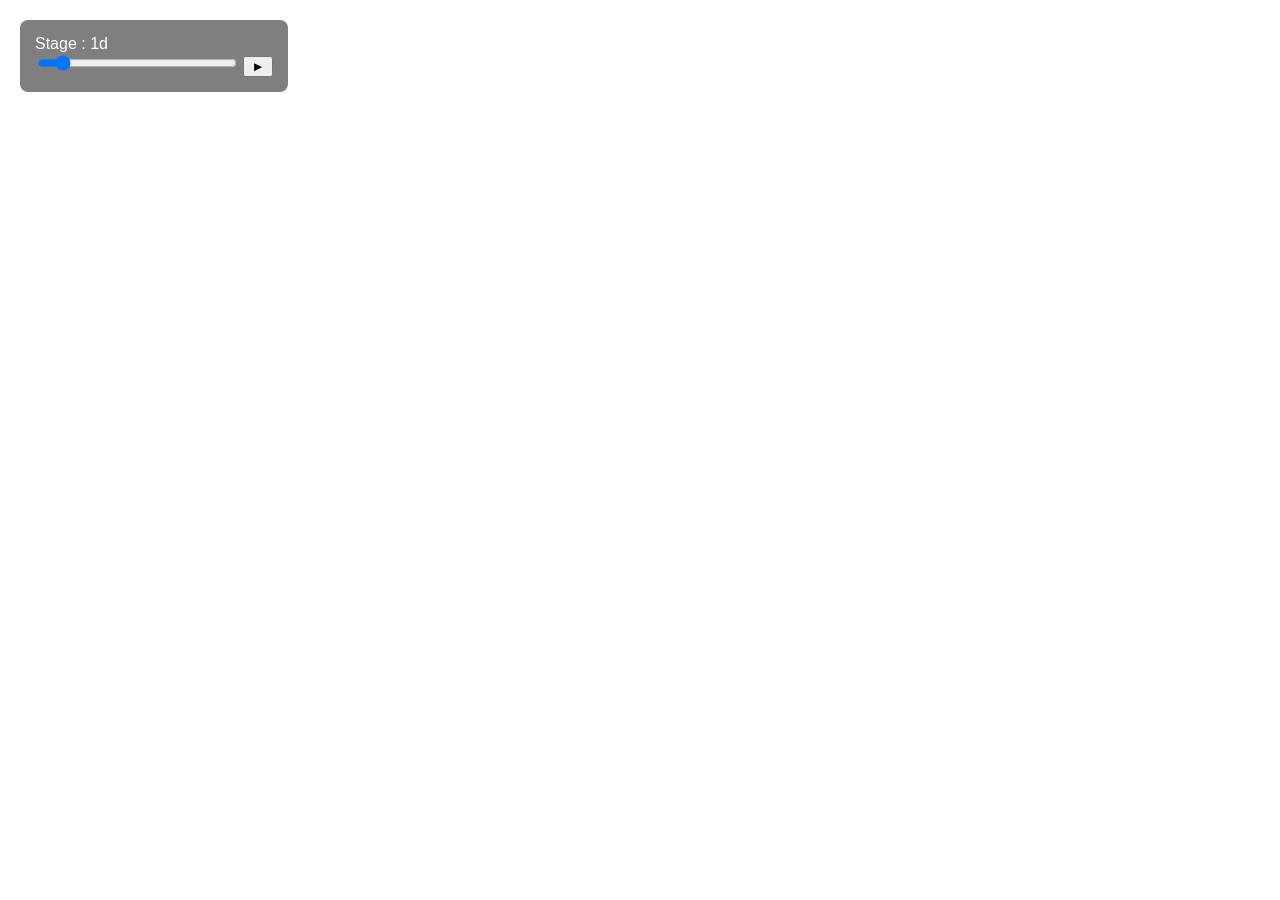
==== web/index.html @ 88723a84 "Simplification du code ajouts de fonctions sur vecteurs" ====
<!DOCTYPE html>
<html lang="en">
  <head>
    <meta charset="UTF-8" />
    <meta name="viewport" content="width=device-width, initial-scale=1.0" />
    <title>Projet Planete</title>
    <style>
      body {
        margin: 0;
      }
    </style>
    <script type="importmap">
      {
        "imports": {
          "three": "https://esm.sh/three@0.161.0",
          "three/addons/": "https://esm.sh/three@0.161.0/examples/jsm/"
        }
      }
    </script>
  </head>
  <body>
    <div id="ui-container" style="position: absolute; top: 20px; left: 20px; z-index: 100; color: white; font-family: sans-serif; background: rgba(0,0,0,0.5); padding: 15px; border-radius: 8px;">
        <label for="stage_slider"> Stage : <span id="stage_value">1</span>d</label>
        <br>
        <input type="range" id="stage_slider" min="0" max="10" step="1" value="1" style="width: 200px;">
        <button id="stage_autoplay">►</button>
    </div>
    <script type="module" src="main.js"></script>
  </body>
</html>
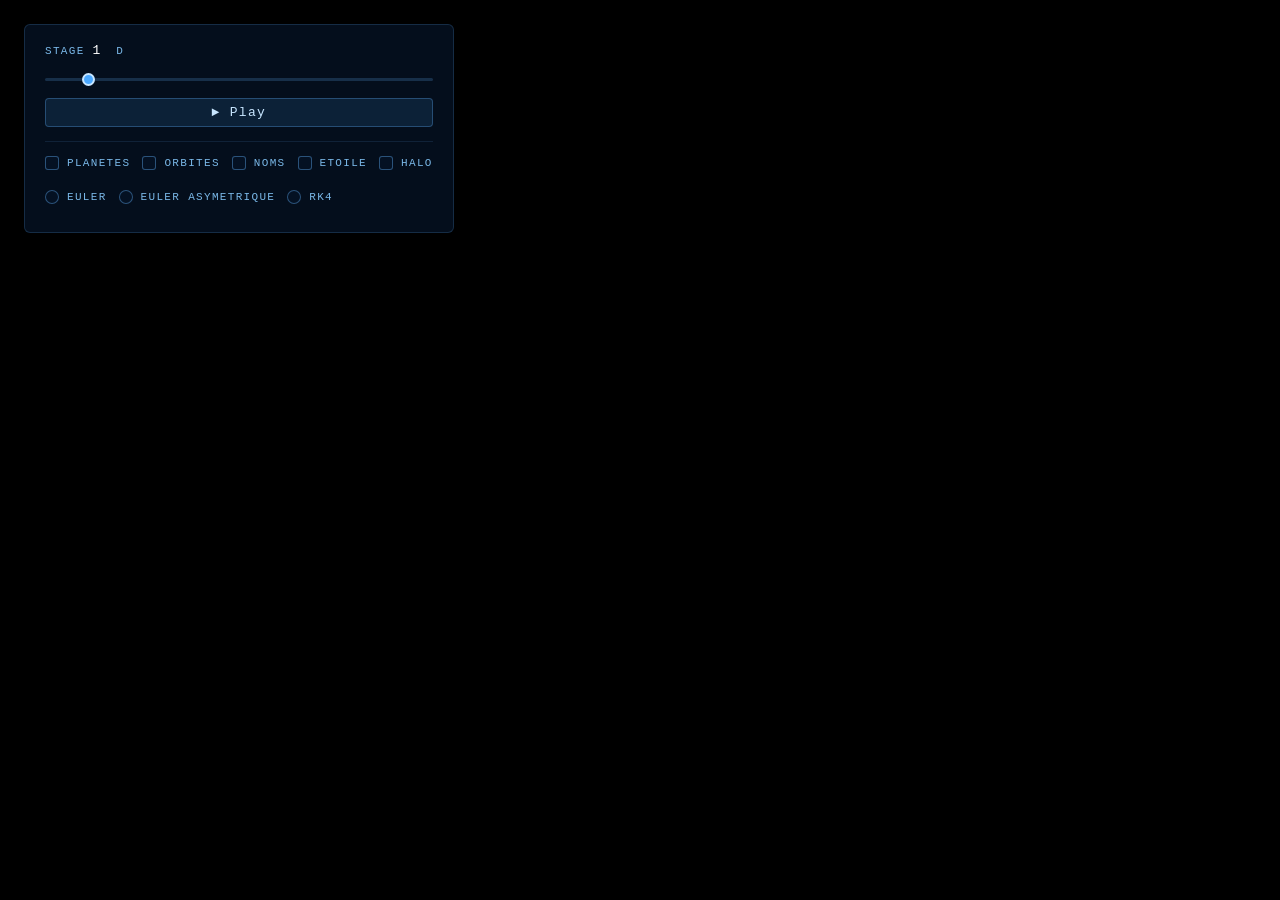
==== commit 32b6714b: "Ajout barre de chargement activable par bool dans le header #define LOADING_BAR 0  IMPACT SUR LES PE" ====
--- a/web/index.html
+++ b/web/index.html
@@ -4,11 +4,7 @@
     <meta charset="UTF-8" />
     <meta name="viewport" content="width=device-width, initial-scale=1.0" />
     <title>Projet Planete</title>
-    <style>
-      body {
-        margin: 0;
-      }
-    </style>
+    <link rel="stylesheet" href="style.css">
     <script type="importmap">
       {
         "imports": {
@@ -19,12 +15,59 @@
     </script>
   </head>
   <body>
-    <div id="ui-container" style="position: absolute; top: 20px; left: 20px; z-index: 100; color: white; font-family: sans-serif; background: rgba(0,0,0,0.5); padding: 15px; border-radius: 8px;">
-        <label for="stage_slider"> Stage : <span id="stage_value">1</span>d</label>
-        <br>
-        <input type="range" id="stage_slider" min="0" max="10" step="1" value="1" style="width: 200px;">
-        <button id="stage_autoplay">►</button>
+
+    <div id="ui-container">
+      <label for="stage_slider">Stage <span id="stage_value">1</span> d</label>
+      <input type="range" id="stage_slider" min="0" max="10" step="1" value="1">
+      <button id="stage_autoplay">► Play</button>
+
+      <form>
+        <div class="input-group">
+          <label class="checkbox">
+            <input class="checkbox__input" type="checkbox" id="checkbox_planets"/>
+            <span class="checkbox__label" for="checkbox_planetes">Planetes</span>
+          </label>
+          
+          <label class="checkbox">
+            <input class="checkbox__input" type="checkbox" id="checkbox_orbites"/>
+            <span class="checkbox__label" for="checkbox_orbites">Orbites</span>
+          </label>
+          
+          <label class="checkbox">
+            <input class="checkbox__input" type="checkbox" id="checkbox_names"/>
+            <span class="checkbox__label" for="checkbox_names">Noms</span>
+          </label>
+          
+          <label class="checkbox">
+            <input class="checkbox__input" type="checkbox" id="checkbox_etoile"/>
+            <span class="checkbox__label" for="checkbox_etoile">Etoile</span>
+          </label>
+
+          <label class="checkbox">
+            <input class="checkbox__input" type="checkbox" id="checkbox_halo"/>
+            <span class="checkbox__label" for="checkbox_etoile">Halo</span>
+          </label>
+        </div>
+        
+        <div class="input-group">
+          <label class="radio">
+            <input class="radio__input" type="radio" id="radio_euler" name="integration_method" />
+            <span class="radio__label" for="radio_euler">Euler</span>
+          </label>
+          
+          <label class="radio">
+            <input class="radio__input" type="radio" id="radio_euler_async" name="integration_method" />
+            <span class="radio__label" for="radio_euler_async">Euler Asymetrique</span>
+          </label>
+          
+          <label class="radio">
+            <input class="radio__input" type="radio" id="radio_rk4" name="integration_method" />
+            <span class="radio__label" for="radio_rk4">RK4</span>
+          </label>
+        </div>
+      </form>
     </div>
+
     <script type="module" src="main.js"></script>
   </body>
-</html>
+</html>
--- a/web/style.css
+++ b/web/style.css
@@ -0,0 +1,140 @@
+/* ── Reset & base ───────────────────────────── */
+*, *::before, *::after { box-sizing: border-box; margin: 0; padding: 0; }
+
+body {
+  overflow: hidden;
+  background: #000;
+  font-family: 'Courier New', monospace;   /* monospace donne un look spatial/technique */
+}
+
+/* ── HUD panel ──────────────────────────────── */
+#ui-container {
+  position: absolute;
+  top: 24px;
+  left: 24px;
+  z-index: 100;
+  color: #c8e6ff;
+  background: rgba(6, 20, 40, 0.72);
+  backdrop-filter: blur(8px);
+  -webkit-backdrop-filter: blur(8px);
+  padding: 18px 20px;
+  border-radius: 6px;
+  border: 1px solid rgba(100, 180, 255, 0.18);
+  min-width: 240px;
+}
+
+/* ── Slider row ─────────────────────────────── */
+#ui-container label {
+  display: flex;
+  align-items: center;
+  gap: 8px;
+  font-size: 11px;
+  letter-spacing: .12em;
+  text-transform: uppercase;
+  color: #7ab8e8;
+  margin-bottom: 10px;
+}
+
+#stage_value {
+  color: #fff;
+  font-size: 13px;
+  min-width: 2ch;
+}
+
+input[type="range"] {
+  -webkit-appearance: none;
+  width: 100%;
+  height: 3px;
+  background: rgba(100, 180, 255, 0.2);
+  border-radius: 2px;
+  outline: none;
+}
+input[type="range"]::-webkit-slider-thumb {
+  -webkit-appearance: none;
+  width: 13px;
+  height: 13px;
+  border-radius: 50%;
+  background: #4aa8ff;
+  cursor: pointer;
+  border: 2px solid #c8e6ff;
+}
+input[type="range"]::-moz-range-thumb {
+  width: 13px;
+  height: 13px;
+  border-radius: 50%;
+  background: #4aa8ff;
+  cursor: pointer;
+  border: 2px solid #c8e6ff;
+}
+
+/* ── Autoplay button ────────────────────────── */
+#stage_autoplay {
+  margin-top: 12px;
+  display: block;
+  width: 100%;
+  padding: 6px 0;
+  background: rgba(74, 168, 255, 0.12);
+  border: 1px solid rgba(100, 180, 255, 0.3);
+  border-radius: 4px;
+  color: #c8e6ff;
+  font-family: inherit;
+  font-size: 13px;
+  letter-spacing: .1em;
+  cursor: pointer;
+  transition: background .15s, border-color .15s;
+}
+#stage_autoplay:hover {
+  background: rgba(74, 168, 255, 0.25);
+  border-color: rgba(100, 180, 255, 0.6);
+}
+
+/* ── Divider between slider and form ───────── */
+form {
+  margin-top: 14px;
+  padding-top: 14px;
+  border-top: 1px solid rgba(100, 180, 255, 0.12);
+  display: flex;
+  flex-direction: column;
+  gap: 10px;
+}
+
+/* ── Input groups (checkboxes / radios) ─────── */
+.input-group {
+  display: flex;
+  flex-wrap: wrap;
+  gap: 6px 12px;
+}
+
+/* shared label style */
+.checkbox, .radio {
+  display: flex;
+  align-items: center;
+  gap: 7px;
+  cursor: pointer;
+  font-size: 12px;
+  color: #90c4e8;
+  user-select: none;
+}
+.checkbox:hover, .radio:hover { color: #c8e6ff; }
+
+/* hide native input, draw custom */
+.checkbox__input, .radio__input {
+  -webkit-appearance: none;
+  appearance: none;
+  width: 14px;
+  height: 14px;
+  border: 1px solid rgba(100, 180, 255, 0.4);
+  background: rgba(6, 20, 40, 0.6);
+  cursor: pointer;
+  flex-shrink: 0;
+  transition: background .12s, border-color .12s;
+}
+.checkbox__input            { border-radius: 3px; }
+.radio__input               { border-radius: 50%; }
+
+.checkbox__input:checked,
+.radio__input:checked {
+  background: #4aa8ff;
+  border-color: #4aa8ff;
+  box-shadow: 0 0 6px rgba(74, 168, 255, 0.5);
+}
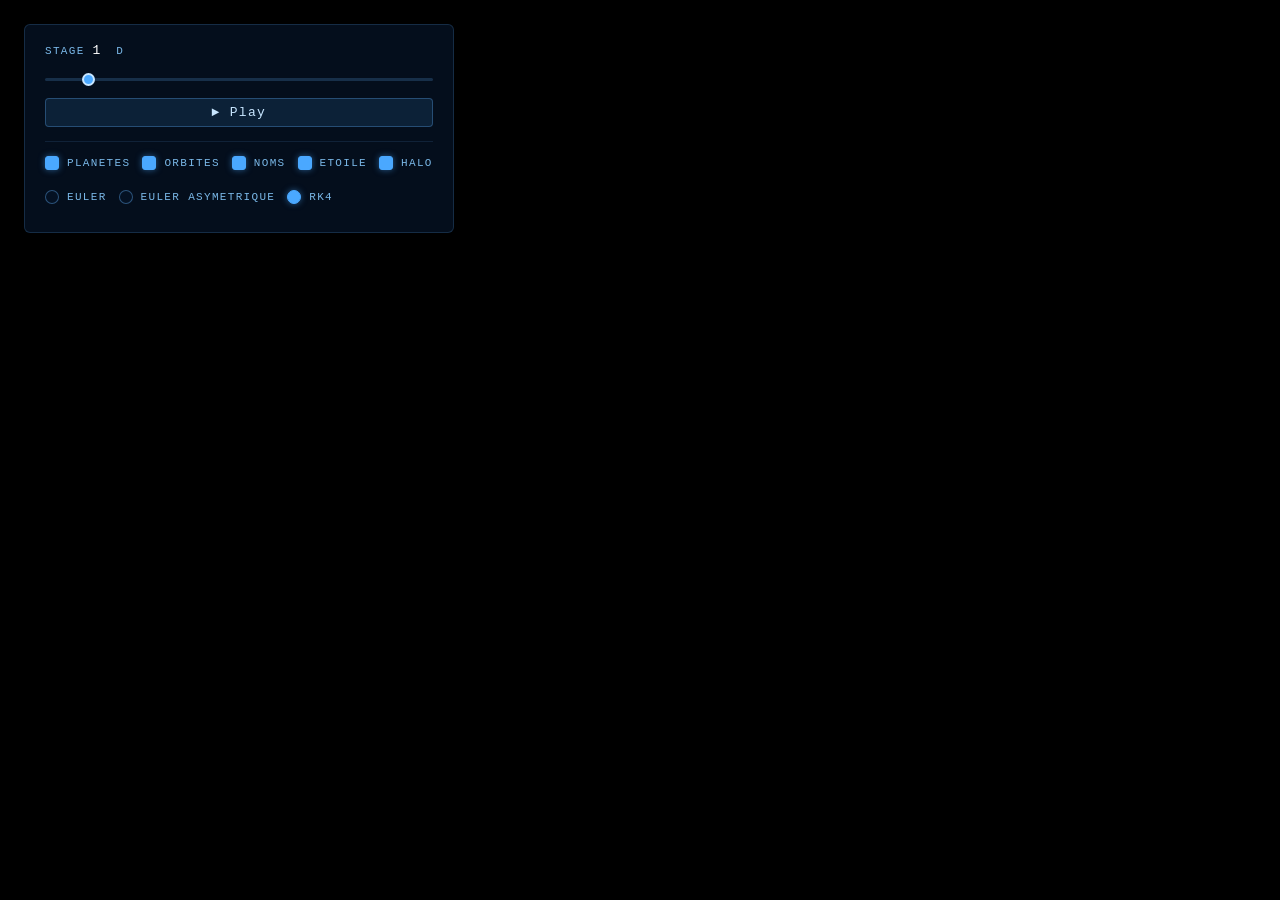
==== commit 6ef122f8: "je saais plus ce que j'ai fait des modifs dans ts les sens" ====
--- a/web/index.html
+++ b/web/index.html
@@ -24,27 +24,27 @@
       <form>
         <div class="input-group">
           <label class="checkbox">
-            <input class="checkbox__input" type="checkbox" id="checkbox_planets"/>
+            <input class="checkbox__input" type="checkbox" id="checkbox_planets" checked/>
             <span class="checkbox__label" for="checkbox_planetes">Planetes</span>
           </label>
           
           <label class="checkbox">
-            <input class="checkbox__input" type="checkbox" id="checkbox_orbites"/>
+            <input class="checkbox__input" type="checkbox" id="checkbox_orbites" checked/>
             <span class="checkbox__label" for="checkbox_orbites">Orbites</span>
           </label>
           
           <label class="checkbox">
-            <input class="checkbox__input" type="checkbox" id="checkbox_names"/>
+            <input class="checkbox__input" type="checkbox" id="checkbox_names" checked/>
             <span class="checkbox__label" for="checkbox_names">Noms</span>
           </label>
           
           <label class="checkbox">
-            <input class="checkbox__input" type="checkbox" id="checkbox_etoile"/>
+            <input class="checkbox__input" type="checkbox" id="checkbox_etoile" checked/>
             <span class="checkbox__label" for="checkbox_etoile">Etoile</span>
           </label>
 
           <label class="checkbox">
-            <input class="checkbox__input" type="checkbox" id="checkbox_halo"/>
+            <input class="checkbox__input" type="checkbox" id="checkbox_halo" checked/>
             <span class="checkbox__label" for="checkbox_etoile">Halo</span>
           </label>
         </div>
@@ -56,12 +56,12 @@
           </label>
           
           <label class="radio">
-            <input class="radio__input" type="radio" id="radio_euler_async" name="integration_method" />
-            <span class="radio__label" for="radio_euler_async">Euler Asymetrique</span>
+            <input class="radio__input" type="radio" id="radio_euler_asym" name="integration_method" />
+            <span class="radio__label" for="radio_euler_asym">Euler Asymetrique</span>
           </label>
           
           <label class="radio">
-            <input class="radio__input" type="radio" id="radio_rk4" name="integration_method" />
+            <input class="radio__input" type="radio" id="radio_rk4" name="integration_method" checked />
             <span class="radio__label" for="radio_rk4">RK4</span>
           </label>
         </div>
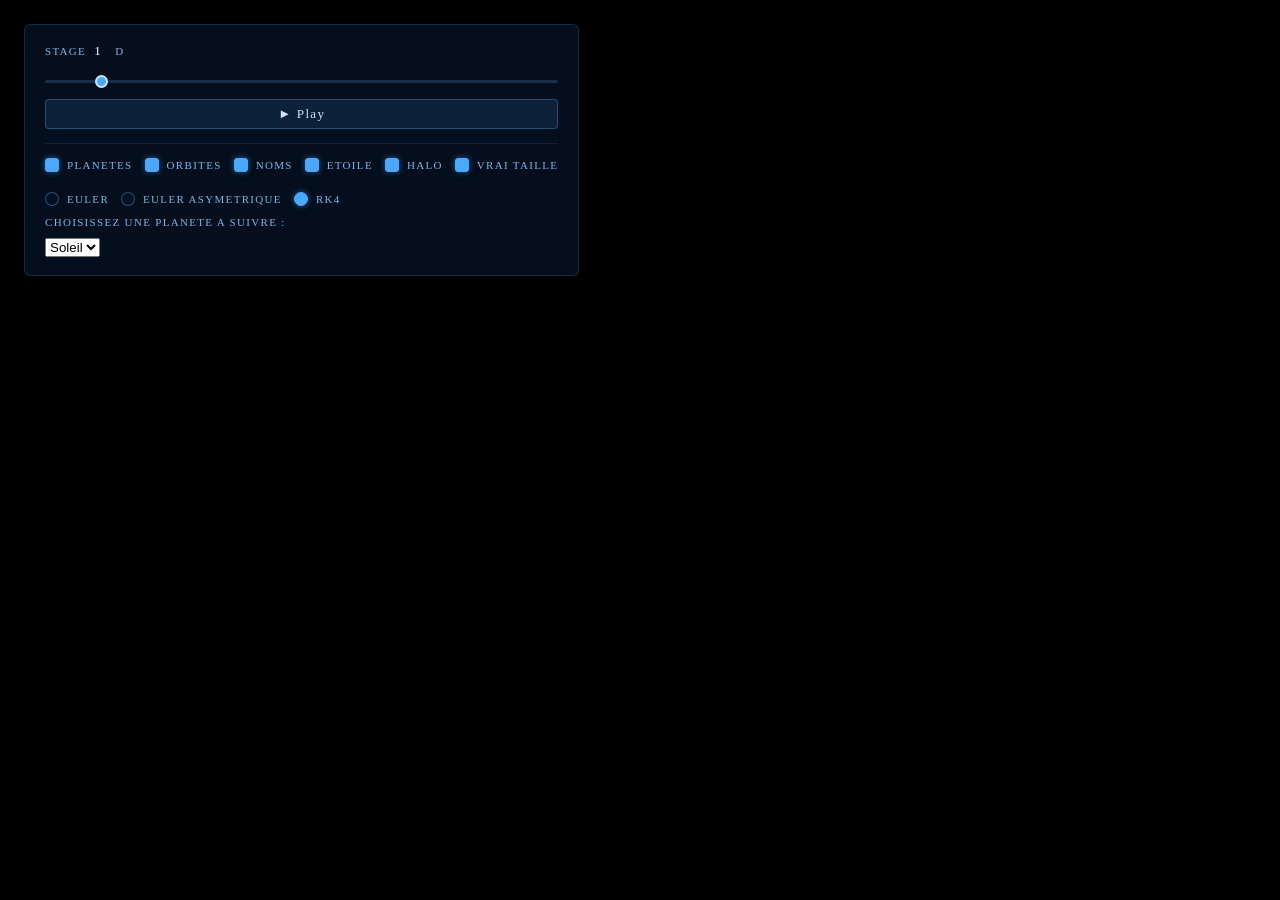
==== commit b0f31d20: "Ajouts 5 autres objets Retrait iss Ajout Lunes de jupiter ajout pluton" ====
--- a/web/index.html
+++ b/web/index.html
@@ -47,6 +47,11 @@
             <input class="checkbox__input" type="checkbox" id="checkbox_halo" checked/>
             <span class="checkbox__label" for="checkbox_etoile">Halo</span>
           </label>
+
+          <label class="checkbox">
+            <input class="checkbox__input" type="checkbox" id="checkbox_planete_realiste" checked/>
+            <span class="checkbox__label" for="checkbox_planete_realiste">Vrai Taille</span>
+          </label>
         </div>
         
         <div class="input-group">
@@ -56,8 +61,8 @@
           </label>
           
           <label class="radio">
-            <input class="radio__input" type="radio" id="radio_euler_asym" name="integration_method" />
-            <span class="radio__label" for="radio_euler_asym">Euler Asymetrique</span>
+            <input class="radio__input" type="radio" id="radio_euler_assym" name="integration_method" />
+            <span class="radio__label" for="radio_euler_assym">Euler Asymetrique</span>
           </label>
           
           <label class="radio">
@@ -66,6 +71,12 @@
           </label>
         </div>
       </form>
+      <div class="select_container">
+        <label for="planet_select">Choisissez une Planete a suivre :</label>
+        <select id="planet_select">
+          <option value="Soleil">Soleil</option>
+        </select>
+      </div>
     </div>
 
     <script type="module" src="main.js"></script>
--- a/web/style.css
+++ b/web/style.css
@@ -4,7 +4,7 @@
 body {
   overflow: hidden;
   background: #000;
-  font-family: 'Courier New', monospace;   /* monospace donne un look spatial/technique */
+  font-family: 'sans-serif';
 }
 
 /* ── HUD panel ──────────────────────────────── */
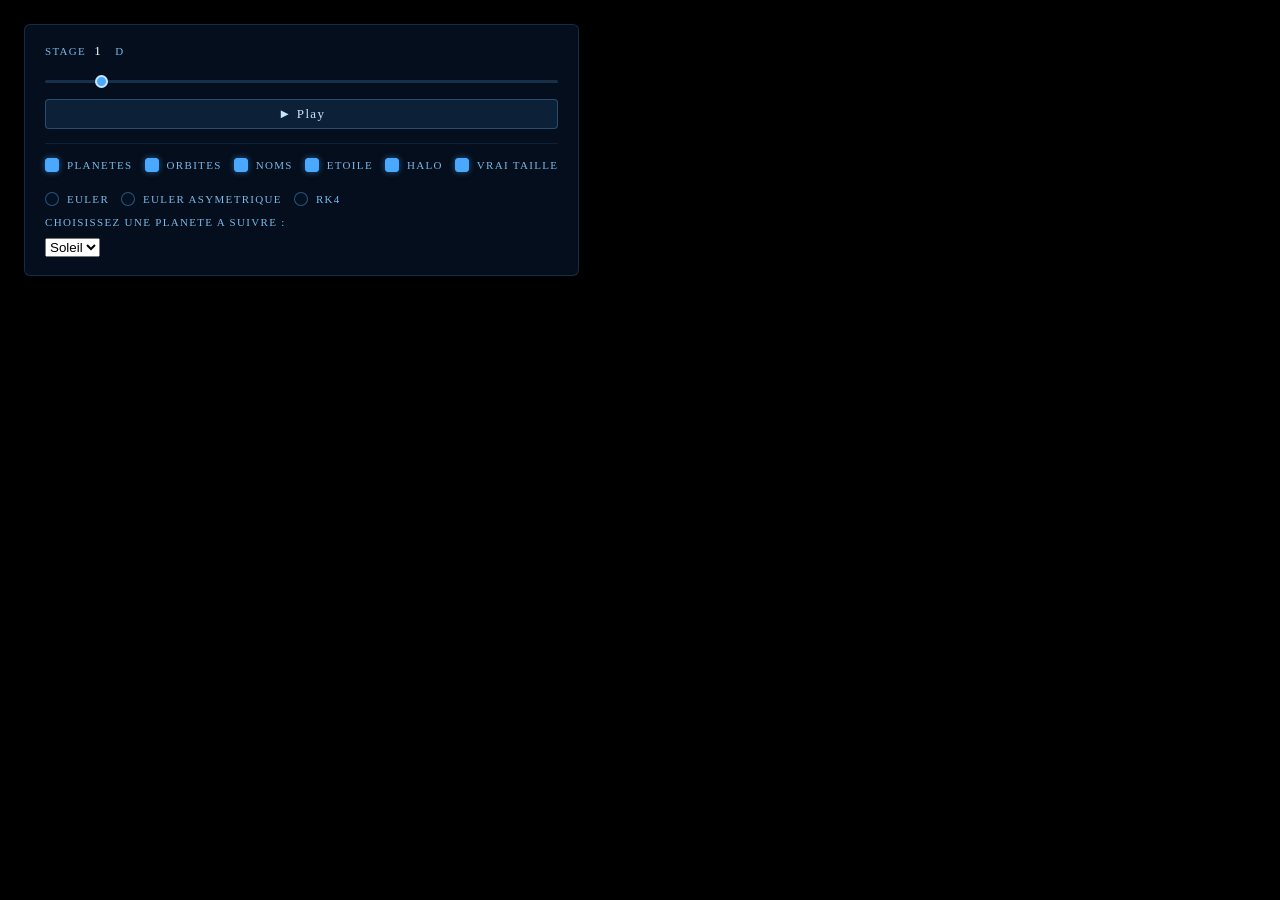
==== commit 69916f18: "Planètes visu plus joli Dernier push, combinaison avec le code de briec, finitage du md" ====
--- a/web/index.html
+++ b/web/index.html
@@ -61,12 +61,12 @@
           </label>
           
           <label class="radio">
-            <input class="radio__input" type="radio" id="radio_euler_assym" name="integration_method" />
-            <span class="radio__label" for="radio_euler_assym">Euler Asymetrique</span>
+            <input class="radio__input" type="radio" id="radio_eulerassym" name="integration_method" />
+            <span class="radio__label" for="radio_eulerassym">Euler Asymetrique</span>
           </label>
           
           <label class="radio">
-            <input class="radio__input" type="radio" id="radio_rk4" name="integration_method" checked />
+            <input class="radio__input" type="radio" id="radio_rk4" name="integration_method"/>
             <span class="radio__label" for="radio_rk4">RK4</span>
           </label>
         </div>
